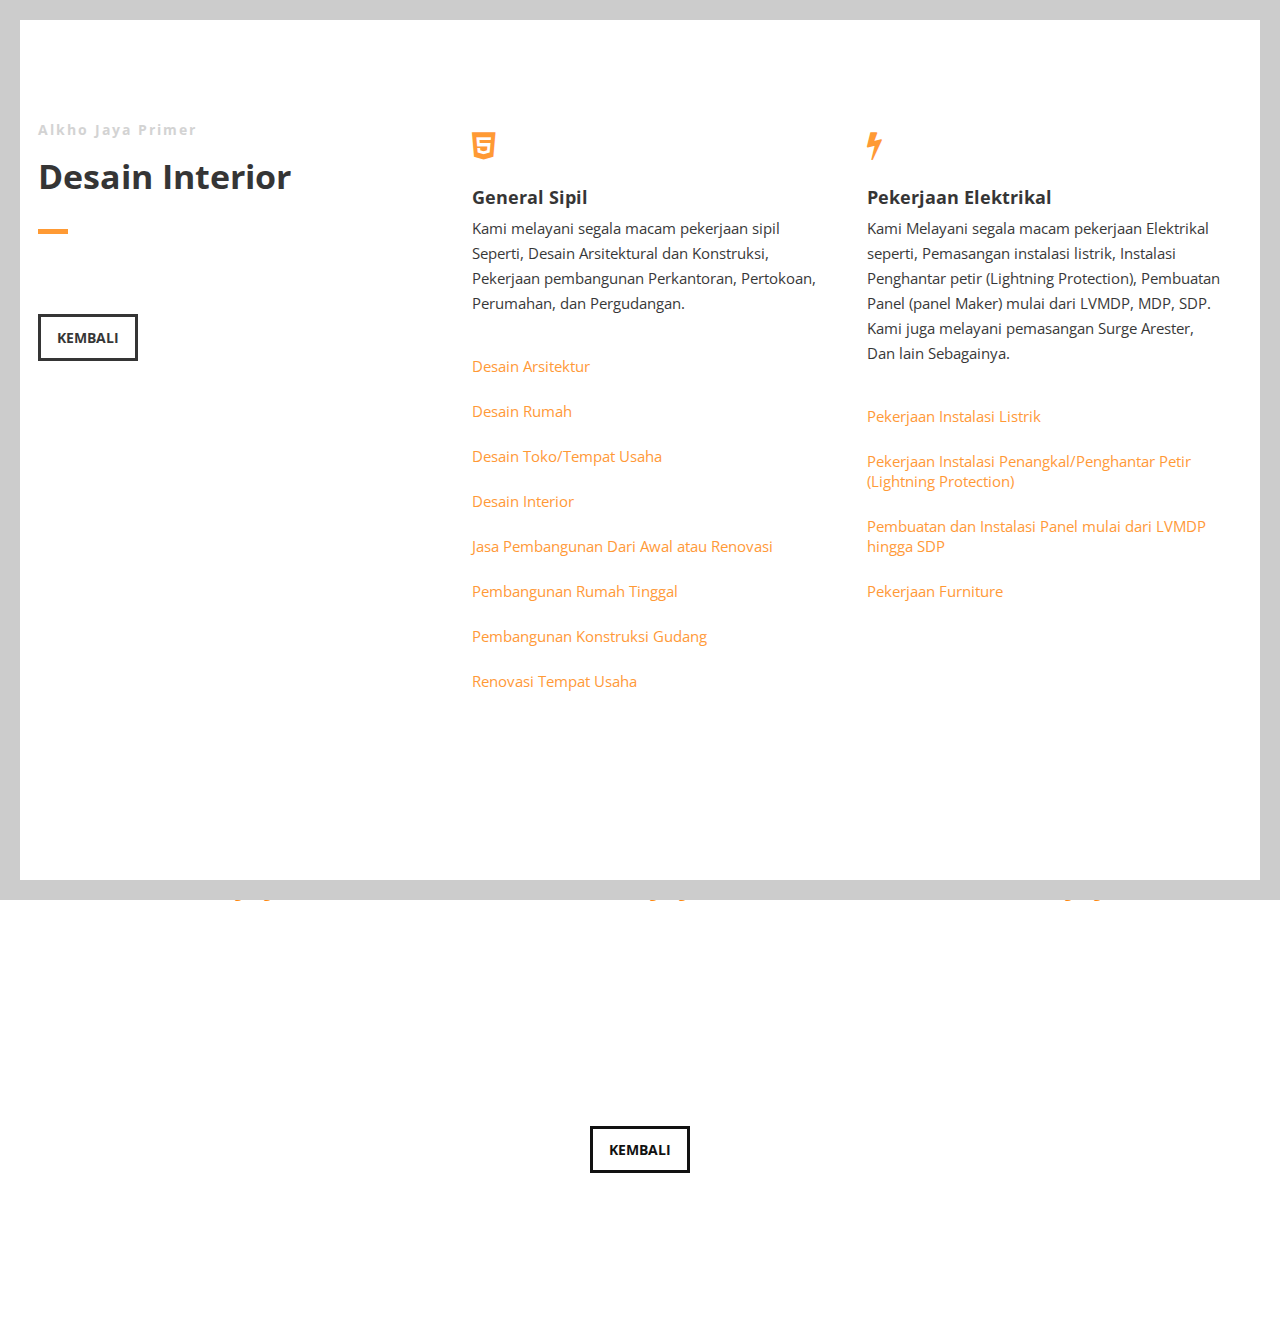
==== galeri/desain-interior.html @ 40b6a6c0 "main galeri" ====
<!DOCTYPE html>
<html>

<head lang="en">
    <meta charset="UTF-8">

    <!--Page Title-->
    <title>Alkho Jaya Primer - Galeri</title>

    <!--Meta Keywords and Description-->
    <meta name="keywords" content="">
    <meta name="description" content="">
    <meta name="viewport" content="width=device-width, initial-scale=1.0, user-scalable=no" />

    <!--Favicon-->
    <link rel="shortcut icon" href="../assets/img/favicon.png" title="Favicon" />

    <!-- Main CSS Files -->
    <link rel="stylesheet" href="css/style.css">

    <!-- Namari Color CSS -->
    <link rel="stylesheet" href="css/namari-color.css">

    <!--Icon Fonts - Font Awesome Icons-->
    <link rel="stylesheet" href="css/font-awesome.min.css">

    <!-- Animate CSS-->
    <link href="css/animate.css" rel="stylesheet" type="text/css">

    <!--Google Webfonts-->
    <link href='https://fonts.googleapis.com/css?family=Open+Sans:400,300,600,700,800' rel='stylesheet' type='text/css'>
</head>

<body>

    <!-- Preloader -->
    <div id="preloader">
        <div id="status" class="la-ball-triangle-path">
            <div></div>
            <div></div>
            <div></div>
        </div>
    </div>
    <!--End of Preloader-->

    <div class="page-border" data-wow-duration="0.7s" data-wow-delay="0.2s">
        <div class="top-border wow fadeInDown animated" style="visibility: visible; animation-name: fadeInDown;"></div>
        <div class="right-border wow fadeInRight animated" style="visibility: visible; animation-name: fadeInRight;">
        </div>
        <div class="bottom-border wow fadeInUp animated" style="visibility: visible; animation-name: fadeInUp;"></div>
        <div class="left-border wow fadeInLeft animated" style="visibility: visible; animation-name: fadeInLeft;"></div>
    </div>

    <div id="wrapper">

        <!--Main Content Area-->
        <main id="content">

            <!--Introduction-->
            <section id="about" class="introduction scrollto">

                <div class="row clearfix">

                    <div class="col-3">
                        <div class="section-heading">
                            <h3>Alkho Jaya Primer</h3>
                            <h2 class="section-title">Desain Interior</h2>
                            <p class="section-subtitle"></p>
                        </div>
                        <a href="../index.html" class="button">KEMBALI</a>
                    </div>

                    <div class="col-2-3">
                        <!--Icon Block-->
                        <div class="col-2 icon-block icon-top wow fadeInUp" data-wow-delay="0.1s">
                            <!--Icon-->
                            <div class="icon">
                                <i class="fa fa-html5 fa-2x"></i>
                            </div>
                            <!--Icon Block Description-->
                            <div class="icon-block-description">
                                <h4>General Sipil</h4>
                                <p>
                                    Kami melayani segala macam pekerjaan sipil Seperti, Desain Arsitektural dan
                                    Konstruksi, Pekerjaan pembangunan Perkantoran, Pertokoan, Perumahan, dan
                                    Pergudangan.
                                </p>
                            </div>
                            <div class="icon-block-description">
                                <a href="./desain-arsitektur.html">Desain Arsitektur</a>
                            </div>
                            <div class="icon-block-description">
                                <a href="./desain-rumah.html">Desain Rumah</a>
                            </div>
                            <div class="icon-block-description">
                                <a href="./desain-toko.html">Desain Toko/Tempat Usaha</a>
                            </div>
                            <div class="icon-block-description">
                                <a href="./desain-interior.html">Desain Interior</a>
                            </div>
                            <div class="icon-block-description">
                                <a href="./jasa-pembangunan.html">Jasa Pembangunan Dari Awal atau Renovasi</a>
                            </div>
                            <div class="icon-block-description">
                                <a href="./pembangunan-rumah.html">Pembangunan Rumah Tinggal</a>
                            </div>
                            <div class="icon-block-description">
                                <a href="./pembangunan-kontruksi.html">Pembangunan Konstruksi Gudang</a>
                            </div>
                            <div class="icon-block-description">
                                <a href="./renovasi-tempat.html">Renovasi Tempat Usaha</a>
                            </div>
                        </div>
                        <!--End of Icon Block-->

                        <!--Icon Block-->
                        <div class="col-2 icon-block icon-top wow fadeInUp" data-wow-delay="0.3s">
                            <!--Icon-->
                            <div class="icon">
                                <i class="fa fa-bolt fa-2x"></i>
                            </div>
                            <!--Icon Block Description-->
                            <div class="icon-block-description">
                                <h4>Pekerjaan Elektrikal</h4>
                                <p>
                                    Kami Melayani segala macam pekerjaan Elektrikal seperti, Pemasangan instalasi
                                    listrik, Instalasi Penghantar petir (Lightning Protection), Pembuatan Panel (panel
                                    Maker) mulai dari LVMDP, MDP, SDP. Kami juga melayani pemasangan Surge Arester, Dan
                                    lain Sebagainya.
                                </p>
                            </div>
                            <div class="icon-block-description">
                                <a href="./instalasi-listrik.html">Pekerjaan Instalasi Listrik</a>
                            </div>
                            <div class="icon-block-description">
                                <a href="./instalasi-penangkal.html">Pekerjaan Instalasi Penangkal/Penghantar Petir (Lightning Protection)</a>
                            </div>
                            <div class="icon-block-description">
                                <a href="./instalasi-panel.html">Pembuatan dan Instalasi Panel mulai dari LVMDP hingga SDP</a>
                            </div>
                            <div class="icon-block-description">
                                <a href="./pekerjaan-furniture.html">Pekerjaan Furniture</a>
                            </div>
                        </div>
                        <!--End of Icon Block-->
                    </div>

                </div>


            </section>
            <!--End of Introduction-->


            <!--Gallery-->
            <aside id="gallery" class="row text-center scrollto clearfix" data-featherlight-gallery
                data-featherlight-filter="a">

                <a href="images/desain-interior/1.jpg" data-featherlight="image" class="col-3 wow fadeIn"
                    data-wow-delay="0.1s"><img src="images/desain-interior/1.jpg" alt="Landing Page" /></a>
                <a href="images/desain-interior/2.jpg" data-featherlight="image" class="col-3 wow fadeIn"
                    data-wow-delay="0.3s"><img src="images/desain-interior/2.jpg" alt="Landing Page" /></a>
                <a href="images/desain-interior/3.jpg" data-featherlight="image" class="col-3 wow fadeIn"
                    data-wow-delay="0.5s"><img src="images/desain-interior/3.jpg" alt="Landing Page" /></a>
                <a href="images/desain-interior/4.jpg" data-featherlight="image" class="col-3 wow fadeIn"
                    data-wow-delay="0.7s"><img src="images/desain-interior/4.jpg" alt="Landing Page" /></a>

            </aside>
            <!--End of Gallery-->

            <!--Introduction-->
            <section id="about" class="introduction scrollto">

                <div class="row clearfix">

                    <div class="col-1" style="text-align: center;">
                        <a href="../index.html" class="button">KEMBALI</a>
                    </div>

                </div>


            </section>
            <!--End of Introduction-->
        </main>
        <!--End Main Content Area-->

    </div>

    <!-- Include JavaScript resources -->
    <script src="js/jquery.1.8.3.min.js"></script>
    <script src="js/wow.min.js"></script>
    <script src="js/featherlight.min.js"></script>
    <script src="js/featherlight.gallery.min.js"></script>
    <script src="js/jquery.enllax.min.js"></script>
    <script src="js/jquery.scrollUp.min.js"></script>
    <script src="js/jquery.easing.min.js"></script>
    <script src="js/jquery.stickyNavbar.min.js"></script>
    <script src="js/jquery.waypoints.min.js"></script>
    <script src="js/images-loaded.min.js"></script>
    <script src="js/lightbox.min.js"></script>
    <script src="js/site.js"></script>


</body>

</html>
---- galeri/css/style.css ----
/* Namari Landing Page v.1.1.0 Style Index - a free landing page by shapingrain.com

1. Default and Reset styles
- 1.1 Input Elements
2. Global elements
- 2.1 Header
- 2.2 Logo
- 2.3 Buttons
- 2.4 Navigation
- 2.5 Social Elements
- 2.6 Images
3. Fonts and Headings
4. Banner
- 4.1 SignUp Form
5. Content Elements
- 5.1 Icons
- 5.2 Parallax Elements
- 5.3 Divider
6. Landing Page Sections
- 6.1 Features
- 6.2 Testimonials
- 6.3 Gallery
- 6.4 Video
- 6.5 Clients
- 6.6 Pricing Table
7. Footer


/*------------------------------------------------------------------------------------------*/
/* 1. Defaults & Reset of specific styles across browsers */
/*------------------------------------------------------------------------------------------*/

*, *:before, *:after {
    -webkit-box-sizing: border-box;
    -moz-box-sizing: border-box;
    box-sizing: border-box;
}

body, div, dl, dt, dd, ul, ol, li, h1, h2, h3, h4, h5, h6, pre, form, blockquote, th, td {
    margin: 0;
    padding: 0;
    direction: ltr;
}

body {
    margin: 0;
    padding: 0;
    -webkit-font-smoothing: antialiased;
    overflow-x: hidden;
}

p {
    line-height: 25px;
}

.row img {
    height: auto;
    max-width: 100%;
}

a {
    text-decoration: none;
    line-height: inherit;
    -webkit-transition: opacity 0.3s ease-out;
    -moz-transition: opacity 0.3s ease-out;
    -o-transition: opacity 0.3s ease-out;
    transition: opacity 0.3s ease-out;
}

iframe {
    border: 0 !important;
}

.parallax-window {
    min-height: 400px;
    background: transparent;
}

figure {
    margin: 0;
}

/* Page Border */

.page-border {
    position: fixed;
    z-index: 999999;
    pointer-events: none;
}

.page-border .bottom-border, .page-border .left-border, .page-border .right-border, .page-border .top-border {
    background: #f3f3ef;
    position: fixed;
    z-index: 9999;
}

.page-border > .top-border, .page-border > .right-border, .page-border > .bottom-border, .page-border > .left-border {
    padding: 11px;
    background: #ccc;
}

.page-border .bottom-border, .page-border .top-border {
    width: 100%;
    padding: 10px;
    left: 0;
}

.page-border .left-border, .page-border .right-border {
    padding: 10px;
    height: 100%;
    top: 0;
}

.page-border .top-border {
    top: 0;
}

.page-border .right-border {
    right: 0;
}

.page-border .bottom-border {
    bottom: 0;
}

.page-border .left-border {
    left: 0;
}

#wrapper {
    margin:0 15px;
    padding: 15px 0;
    position: relative;
}


/* --------- 1.1 Input Elements ---------- */

input, textarea {
    border: 1px solid #e1e1e1;
    padding: 10px;
    -webkit-transition: all .3s linear;
    -moz-transition: all .3s linear;
    transition: all .3s linear;
    border-radius: 3px;
}

input {
    height: 40px;
    margin: 3px 0;
    outline: none;
    line-height: normal;
    font-size: 14px;
}

input[type="submit"] {
    cursor: pointer;
    border-style: solid;
    border-width: 2px;
    padding-top: 0;
    padding-bottom: 0;
}

select {
    border: 1px solid #e1e1e1;
    height: 40px;
    padding: 5px;
}

input:focus, textarea:focus {
    box-shadow: inset 0 1px 3px rgba(0, 0, 0, 0.1);
}

*:focus {
    outline: none;
}

/*------------------------------------------------------------------------------------------*/
/* 2. Layout Elements */
/*------------------------------------------------------------------------------------------*/

section {
    clear: both;
    overflow: hidden;
}

/* Rows and Columns */

.row {
    max-width: 1245px;
    margin: 0 auto;
    padding: 75px 0;
    position: relative;
}

.no-padding-bottom .row, .no-padding-bottom div, .no-padding-bottom.row {
    padding-bottom: 0;
}

.no-padding-top.row, .no-padding-top div {
    padding-top: 0;
}

.big-padding-top {
    padding-top: 75px !important;
}

.big-padding-bottom {
    padding-bottom: 85px !important;
}

/* Targets all elements */

[class*='col-'] {
    float: left;
    padding: 20px;
}

#clients .col-2-3 [class*='col-'] {
    padding: 0;
}

/* Clearfix */

.clearfix:after {
    content: "";
    display: table;
    clear: both;
}

/* Main Widths */

.col-1 {
    width: 100%;
}

.col-2 {
    width: 50%;
}

.col-3 {
    width: 33.33%;
}

.col-4 {
    width: 25%;
}

.col-5 {
    width: 20%;
}

.col-6 {
    width: 16.6666666667%;
}

.col-7 {
    width: 14.2857142857%;
}

.col-8 {
    width: 12.5%;
}

.col-9 {
    width: 11.1111111111%;
}

.col-10 {
    width: 10%;
}

.col-11 {
    width: 9.09090909091%;
}

.col-12 {
    width: 8.33%;
}

.col-2-3 {
    width: 66.66%;
}

.col-3-4 {
    width: 75%;
}

.col-9-10 {
    width: 90%;
}

/* Golden Ratio */
.col-61 {
    width: 61.8%;
}

.col-38 {
    width: 38.2%;
}

/* --------- 2.1 Header --------- */

#header {
    height: 71px !important;
    overflow: visible;
    z-index: 9999;
    width: 100%;
    position: absolute !important;
}

#header .row {
    padding: 0;
}

#header aside {
    text-align: right;
}

#header ul {
    text-align: center;
}

#header li {
    display: inline-block;
    list-style: none;
    margin: 0;
}

/* --------- 2.2 Logo ---------- */

#logo {
    float: left;
    height: 71px;
    line-height: 66px;
    margin-right: 15px;
}

#logo h1, #logo h2 {
    display: inline-block;
}

#banner #logo h1 {
    font-size: 28px;
    margin-right: 10px;
    font-weight: 900;
    padding: 0;
}

#logo h2 {
    font-size: 18px;
    padding: 0;
}

#logo img {
    max-height: 22px;
    vertical-align: middle;
    margin-right: 15px;
}

#navigation-logo {
    display: none;
}

.nav-solid #logo #banner-logo {
    display: none;
}

.nav-solid #logo #navigation-logo {
    display: inline-block;
}

/* --------- 2.3 Buttons ---------- */

.call-to-action {
    padding: 35px 0 35px 0;
}

/*Style*/

.button {
    font-size: 16px;
    margin: 35px 0;
    padding: 11px 16px;
    -webkit-transition: all .3s linear;
    -moz-transition: all .3s linear;
    transition: all .3s linear;
    display: inline-block;
    border-width: 3px;
    border-style: solid;
}

/* Play Button */

#video-section {
    position:relative;
}

.play-video {
    height:110px;
    position:absolute;
    top:50%;
    margin-top:-110px;
    width:100%;
}

.play-icon {
    display: inline-block;
    font-size: 0px;
    cursor: pointer;
    margin: 45px auto;
    width: 110px;
    height: 110px;
    border-radius: 50%;
    text-align: center;
    position: relative;
    z-index: 1;
}

.play-icon:after {
    pointer-events: none;
    position: absolute;
    width: 100%;
    height: 100%;
    border-radius: 50%;
    content: '';
    -webkit-box-sizing: content-box;
    -moz-box-sizing: content-box;
    box-sizing: content-box;
}

.play-icon:before {
    font-family: 'fontawesome';
    content: '\f144';
    speak: none;
    font-size: 74px;
    line-height: 110px;
    font-style: normal;
    font-weight: normal;
    font-variant: normal;
    text-transform: none;
    display: block;
    -webkit-font-smoothing: antialiased;
    color:#fff;
}

.play-video .play-icon {
    background: rgba(255, 255, 255, 0.5);
    -webkit-transition: -webkit-transform ease-out 0.3s, background 0.4s;
    -moz-transition: -moz-transform ease-out 0.3s, background 0.4s;
    transition: transform ease-out 0.3s, background 0.4s;
}

.play-video .play-icon:after {
    top: 0;
    left: 0;
    padding: 0;
    z-index: -1;
    box-shadow: 0 0 0 2px rgba(255, 255, 255, 0.1);
    opacity: 0;
    -webkit-transform: scale(0.9);
    -moz-transform: scale(0.9);
    -ms-transform: scale(0.9);
    transform: scale(0.9);
}

.play-video .play-icon:hover {
    background: rgba(255, 255, 255, 0.05);
    -webkit-transform: scale(0.93);
    -moz-transform: scale(0.93);
    -ms-transform: scale(0.93);
    transform: scale(0.93);
    color: #fff;
}


/* --------- 2.4 Navigation ---------- */

#header {
    font-size: 13px;
}

#header aside {
    float: right;
}

#header nav ul {
    text-transform: uppercase;

}

#header nav a {
    height: 71px;
    line-height: 71px;
    display: block;
    padding: 0 10px;
}

#header nav a:hover {
    opacity: 0.6;
}

/*Navigation Solid*/

#header.nav-solid [class*='col-'] {
    padding: 0 20px;
}

#header.nav-solid {
    background: #fff;
    box-shadow: 2px 0px 3px rgba(0, 0, 0, 0.2);
    position: fixed !important;
    left:0;
}

#header.nav-solid nav a {
    border-bottom: 3px solid;
    border-color: #fff;
    -webkit-transition: all 0.3s ease-out;
    -moz-transition: all 0.3s ease-out;
    -o-transition: all 0.3s ease-out;
    transition: all 0.3s ease-out;
}

#header.nav-solid nav a:hover {
    opacity: 1;
}

/* Social Elements when Solid*/

#header.nav-solid .social-icons a {
    -webkit-transition: all 0.3s ease-out;
    -moz-transition: all 0.3s ease-out;
    -o-transition: all 0.3s ease-out;
    transition: all 0.3s ease-out;
    opacity: 0.5;
}

#header.nav-solid .social-icons a:hover {
    opacity: 1;
    color: #e4473c;
}

/* Responsive Nav Styling */

#nav-trigger {
    display: none;
    text-align: right;
}

#nav-trigger span {
    display: inline-block;
    width: 38px;
    height: 71px;
    color: #111;
    cursor: pointer;
    text-transform: uppercase;
    font-size: 22px;
    text-align: center;
    border-top-right-radius: 5px;
    border-top-left-radius: 5px;
    -webkit-transition: all 0.3s ease-out;
    -moz-transition: all 0.3s ease-out;
    -o-transition: all 0.3s ease-out;
    transition: all 0.3s ease-out;
}

#nav-trigger span:after {
    font-family: "fontAwesome";
    display: inline-block;
    width: 38px;
    height: 71px;
    line-height: 75px;
    text-align: center;
    content: "\f0c9";
    border-top-right-radius: 5px;
    border-top-left-radius: 5px;
}

#nav-trigger span.open:after {
    content: "\f00d";
}

#nav-trigger span:hover, .nav-solid #nav-trigger span.open:hover, .nav-solid #nav-trigger span:hover {
    opacity: 0.6;
}

#nav-trigger span.open, #nav-trigger span.open:hover {
    color: #111;
}

.nav-solid #nav-trigger span.open:hover {
    color: #999;
}

.nav-solid #nav-trigger span {
    color: #999;
    opacity: 1;
}

nav#nav-mobile {
    position: relative;
    display: none;
}

nav#nav-mobile ul {
    display: none;
    list-style-type: none;
    position: absolute;
    left: 0;
    right: 0;
    margin-left: -20px;
    margin-right: -20px;
    padding-top: 10px;
    padding-bottom: 10px;
    text-align: center;
    background-color: #fff;
    box-shadow: 0 5px 3px rgba(0, 0, 0, 0.2);
}

nav#nav-mobile ul:after {
    display: none;
}

nav#nav-mobile li {
    margin: 0 20px;
    float: none;
    text-align: left;
    border-bottom: 1px solid #e1e1e1;
}

nav#nav-mobile li:last-child {
    border-bottom: none;
}

.nav-solid nav#nav-mobile li {
    border-top: 1px solid #e1e1e1;
    border-bottom: none;
}

nav#nav-mobile a {
    display: block;
    padding: 12px 0;
    color: #333;
    width: 100%;
    height: auto;
    line-height: normal;
    display: block;
    border-bottom: none !important;
    -webkit-transition: all 0.3s ease-out;
    -moz-transition: all 0.3s ease-out;
    -o-transition: all 0.3s ease-out;
    transition: all 0.3s ease-out;
}

nav#nav-mobile a:hover {
    background: #fafafa;
    opacity: 1;
}

/* --------- 2.5 Social Elements ---------- */

#header .col-4 {
    text-align: right;
}

.social-icons {
    display: inline-block;
    list-style: none;
}

.social-icons a {
    display: inline-block;
    width: 32px;
    text-align: center;
}

.social-icons a:hover {
    opacity: 0.7;
}

.social-icons span {
    display: none;
}

#header .social-icons {
    margin-top: 27px;
}

/* --------- 2.6 Images ---------- */

/*Alignment*/

img {
    vertical-align: top;
}

.image-center {
    display: block;
    margin: 0 auto;
}

a img {
    border: none;
    -webkit-transition: all 0.3s ease-out;
    -moz-transition: all 0.3s ease-out;
    -o-transition: all 0.3s ease-out;
    transition: all 0.3s ease-out;
    -webkit-backface-visibility: hidden;
}

a img:hover {
    opacity: 0.7;
}

/*------------------------------------------------------------------------------------------*/
/* 3. Fonts */
/*------------------------------------------------------------------------------------------*/

h1 {
    padding: 20px 0;
}

h2 {
    padding: 14px 0;
}

h3 {
    padding: 10px 0;
}

h4 {
    padding: 7px 0;
}

h5 {
    padding: 7px 0;
}

h6 {
    padding: 7px 0;
}

/* Text Alignment */

.text-left {
    text-align: left;
}

.text-center {
    text-align: center;
}

.text-right {
    text-align: right;
}

/* Section Headings */

.section-heading {
    padding: 0 0 15px 0;
}

.section-subtitle {
    font-size: 18px;
    padding-top: 0;
}

.section-heading h3 {
    font-size: 14px;
    font-weight: bold;
    color: #ccc;
    letter-spacing: 2px;
    padding-bottom: 0;
}

/*------------------------------------------------------------------------------------------*/
/* 4. Banner */
/*------------------------------------------------------------------------------------------*/

#banner {
    background-size: cover;
}

#banner-content.row {
    padding-top: 170px;
    padding-bottom: 100px;
}

#banner h1 {
    padding-top: 5%;
}

#banner .section-heading:before {
    content: "";
    display: block;
    width: 30px;
    height: 5px;
    margin-top: 30px;
}



/*------------------------------------------------------------------------------------------*/
/* 5. Content Elements */
/*------------------------------------------------------------------------------------------*/

/* --------- 5.1 Icons ---------- */

/*Font Icon sizes*/

.fa-1x {
    font-size: 15px !important;
}

/*Icon Block*/

.icon-block {
    position: relative;
}

.icon-block h4 {
    font-weight: bold;
    padding-top: 0;
}

.icon-block .icon {
    position: absolute;
}

.icon-block p {
    margin-top: 0;
}

/* Icon Left*/

.icon-left .icon {
    left: 15;
}

.icon-left .icon-block-description {
    padding-left: 53px;
}

/* Icon Right */

.icon-right .icon {
    right: 15;
}

.icon-right .icon-block-description {
    padding-right: 53px;
}

/* Icon Above */

.icon-top {
    display: block;
}

.icon-top .icon {
    position: relative;
    display: block;
}

.icon-top .icon-block-description {
    padding-top: 25px;
}

/* --------- 5.2 Parallax Elements ---------- */

.banner-parallax-1, .banner-parallax-2, .banner-parallax-3 {
    min-height: 350px;
}

/* --------- 5.3 Divider ---------- */

.divider {
    position: relative;
    width: 40%;
    height: 20px;
    line-height: 20px;
    margin: 10px auto 5px auto;
    clear: both;
    text-align: center;
}

.divider-inner {
    position: absolute;
    height: 1px;
    width: 100%;
    top: 50%;
    margin-top: -1px;
    border-top: 1px solid;
    border-color: #e1e1e1;
}

.divider i {
    background: #fff;
    position: relative;
    top: -11px;
    padding: 0 5px 0 5px;
    color: #e1e1e1;
}

/*------------------------------------------------------------------------------------------*/
/* 6. Landing Page Sections */
/*------------------------------------------------------------------------------------------*/

/* --------- 6.1 Introduction ---------- */

.introduction img.featured {
    padding: 55px 0 0 0;
}

/* --------- 6.2 Features ---------- */

.features.row {
    padding-left: 5%;
    padding-right: 5%;
}

.features div:nth-child(4) {
    clear: both;
}

/* --------- 6.3 Testimonials ---------- */

.testimonial {
    padding: 15px;
}

blockquote {
    position: relative;
}

.testimonial img {
    max-height: 120px;
    border-radius: 250em;
}

.testimonial footer {
    padding-top: 12px;
}

/* Style Classic - Avatar above Testimonial */

.testimonial.classic img {
    display: inline-block;
    margin-bottom: 25px;
}

.testimonial.classic q {
    display: block;
}

.testimonial.classic footer:before {
    display: block;
    content: "";
    width: 30px;
    height: 4px;
    margin: 10px auto 15px auto;
}

/* Style Big */

.testimonial.bigtest {
    padding-top: 0;
}

.testimonial.bigtest q {
    font-size: 22px;
}

/* --------- 6.4 Gallery ---------- */

#gallery img {
    max-height: 300px;
}

#gallery [class*='col-'] {
    padding: 0;
}

#gallery a {
    display: inline-block;
    position: relative;
    overflow: hidden;
}

#gallery a:hover img {
    opacity: 0.15;
    -moz-backface-visibility: hidden;
}

#gallery a:before {
    font-size: 2.2em;
    font-style: normal;
    font-weight: normal;
    text-align: center;
    content: "+";
    width: 70px;
    height: 70px;
    border-radius: 100em;
    display: block;
    position: absolute;
    top: 55%;
    left: 50%;
    line-height: 72px;
    margin: -35px 0 0 -35px;
    opacity: 0;
    -webkit-transition: all .2s linear;
    -moz-transition: all .2s linear;
    transition: all .2s linear;
    vertical-align: middle;
}

#gallery a:hover:before {
    opacity: 1;
    top: 50%;
    left: 50%;
}

/**
 * Featherlight – ultra slim jQuery lightbox
 * Version 1.3.3 - http://noelboss.github.io/featherlight/
 *
 * Copyright 2015, Noël Raoul Bossart (http://www.noelboss.com)
 * MIT Licensed.
**/
@media all {
    .featherlight {
        display: none;

        /* dimensions: spanning the background from edge to edge */
        position: fixed;
        top: 0;
        right: 0;
        bottom: 0;
        left: 0;
        z-index: 2147483647; /* z-index needs to be >= elements on the site. */

        /* position: centering content */
        text-align: center;

        /* insures that the ::before pseudo element doesn't force wrap with fixed width content; */
        white-space: nowrap;

        /* styling */
        cursor: pointer;
        background: #333;
        /* IE8 "hack" for nested featherlights */
        background: rgba(0, 0, 0, 0);
    }

    /* support for nested featherlights. Does not work in IE8 (use JS to fix) */
    .featherlight:last-of-type {
        background: rgba(0, 0, 0, 0.8);
    }

    .featherlight:before {
        /* position: trick to center content vertically */
        content: '';
        display: inline-block;
        height: 100%;
        vertical-align: middle;
        margin-right: -0.25em;
    }

    .featherlight .featherlight-content {

        /* position: centering vertical and horizontal */
        text-align: left;
        vertical-align: middle;
        display: inline-block;

        /* dimensions: cut off images */
        overflow: auto;
        padding: 25px 0;
        border-bottom: 25px solid transparent;

        /* dimensions: handling small or empty content */
        min-width: 30%;

        /* dimensions: handling large content */
        margin-left: 5%;
        margin-right: 5%;
        max-height: 95%;

        /* styling */
        cursor: auto;

        /* reset white-space wrapping */
        white-space: normal;
    }

    /* contains the content */
    .featherlight .featherlight-inner {
        /* make sure its visible */
        display: block;
    }

    .featherlight .featherlight-close-icon {
        /* position: centering vertical and horizontal */
        position: absolute;
        z-index: 9999;
        top: 25px;
        right: 25px;

        /* dimensions: 25px x 25px */
        line-height: 25px;
        width: 25px;

        /* styling */
        cursor: pointer;
        text-align: center;
        color: #fff;
        font-family: "fontawesome";
        font-size: 22px;
        opacity: 0.5;
        -webkit-transition: all 0.3s ease-out;
        -moz-transition: all 0.3s ease-out;
        -o-transition: all 0.3s ease-out;
        transition: all 0.3s ease-out;
    }

    .featherlight .featherlight-close-icon:hover {
        opacity: 1;
    }

    .featherlight .featherlight-image {
        /* styling */
        max-height: 100%;
        max-width:100%;
    }

    .featherlight-iframe .featherlight-content {
        /* removed the border for image croping since iframe is edge to edge */
        border-bottom: 0;
        padding: 0;
    }

    .featherlight iframe {
        /* styling */
        border: none;
    }
}

/* handling phones and small screens */
@media only screen and (max-width: 1024px) {
    .featherlight .featherlight-content {
        /* dimensions: maximize lightbox with for small screens */
        margin-left: 10px;
        margin-right: 10px;
        max-height: 98%;

        padding: 10px 10px 0;
        border-bottom: 10px solid transparent;
    }

}

/* Gallery Styling */
@media all {
    .featherlight-next,
    .featherlight-previous {
        font-family: "fontawesome";
        font-size: 22px;
        display: block;
        position: absolute;
        top: 25px;
        right: 0;
        bottom: 0;
        left: 80%;
        cursor: pointer;
        /* preventing text selection */
        -webkit-touch-callout: none;
        -webkit-user-select: none;
        -khtml-user-select: none;
        -moz-user-select: none;
        -ms-user-select: none;
        user-select: none;
        /* IE9 hack, otherwise navigation doesn't appear */
        background: rgba(0, 0, 0, 0);
        -webkit-transition: all 0.3s ease-out;
        -moz-transition: all 0.3s ease-out;
        -o-transition: all 0.3s ease-out;
        transition: all 0.3s ease-out;
    }

    .featherlight-previous {
        left: 0;
        right: 80%;
    }

    .featherlight-next span,
    .featherlight-previous span {
        display: inline-block;
        opacity: 0.3;
        position: absolute;
        top: 50%;
        width: 100%;
        font-size: 80px;
        line-height: 80px;

        /* center vertically */
        margin-top: -40px;
        color: #fff;
        font-style: normal;
        font-weight: normal;
        -webkit-transition: all 0.3s ease-out;
        -moz-transition: all 0.3s ease-out;
        -o-transition: all 0.3s ease-out;
        transition: all 0.3s ease-out;
    }

    .featherlight-next span {
        text-align: right;
        left: auto;
        right: 7%;
    }

    .featherlight-previous span {
        text-align: left;
        left: 7%;
    }

    .featherlight-next:hover span,
    .featherlight-previous:hover span {
        display: inline-block;
        opacity: 1;
    }

    /* Hide navigation while loading */
    .featherlight-loading .featherlight-previous, .featherlight-loading .featherlight-next {
        display: none;
    }
}

/* Always display arrows on touch devices */
@media only screen and (max-device-width: 1024px) {
    .featherlight-next:hover,
    .featherlight-previous:hover {
        background: none;
    }

    .featherlight-next span,
    .featherlight-previous span {
        display: block;
    }
}

/* handling phones and small screens */
@media only screen and (max-width: 1024px) {
    .featherlight-next,
    .featherlight-previous {
        top: 10px;
        right: 10px;
        left: 85%;
    }

    .featherlight-previous {
        left: 10px;
        right: 85%;
    }

    .featherlight-next span,
    .featherlight-previous span {
        margin-top: -30px;
        font-size: 40px;
    }
}

/* --------- 6.5 Video ---------- */

#video-box {
    color:#fff;
    position:relative;
    overflow:hidden;
    text-align:center;
}

.video_container, .easyContainer {
    position: relative;
    padding-bottom: 56.25%; /* 16/9 ratio */
    margin: 0;
    padding-top: 0; /* IE6 workaround*/
    height: 0;
    overflow: hidden;
}

.video_container iframe, .video_container object, .video_container embed {
    position: absolute;
    top: 0;
    left: 0;
    width: 100% !important;
    height: 100% !important;
}

.slvj-lightbox iframe, .slvj-lightbox object, .slvj-lightbox embed {
    width: 100% !important;
    height: 529px !important;
}

.videojs-background-wrap {
    overflow: hidden;
    position: absolute;
    height: 100%;
    width: 100%;
    top: 0;
    left: 0;
    z-index: -998;
}

#slvj-window {
    width: 100%;
    min-height: 100%;
    z-index: 9999999999;
    background: rgba(0, 0, 0, 0.8);
    position: fixed;
    top: 0;
    left: 0;
}

#slvj-window,
#slvj-window * {
    -webkit-box-sizing: border-box;
    -moz-box-sizing: border-box;
    box-sizing: border-box;
}

#slvj-background-close {
    width: 100%;
    min-height: 100%;
    z-index: 31;
    position: fixed;
    top: 0;
    left: 0;
}

#slvj-back-lightbox {
    max-width: 940px;
    max-height: 529px;
    z-index: 32;
    text-align: center;
    margin: 0 auto;
}

.slvj-lightbox {
    width: 100%;
    height: 100%;
    margin: 0;
    z-index: 53;
}

#slvj-close-icon:before {
    font-family: "fontawesome";
    color: #fff;
    content: '\f00d';
    font-size: 22px;
    opacity: 0.5;
    -webkit-transition: all 0.3s ease-out;
    -moz-transition: all 0.3s ease-out;
    -o-transition: all 0.3s ease-out;
    transition: all 0.3s ease-out;
    z-index: 99999;
    height: 22px;
    width: 22px;
    position: absolute;
    top: 15px;
    right: 15px;
    cursor: pointer;
}

#slvj-close-icon:before:hover {
    opacity: 1;
    cursor: pointer;
}

/* --------- 6.6 Clients ---------- */

#clients a {
    display: block;
    text-align: center;
    position: relative;
    text-transform: uppercase;
    font-weight: bold;
    color: #fff;
}

#clients img {
    display: inline-block;
    padding: 15px 25px;
}

.client-overlay {
    background: rgba(0, 0, 0, 0.8);
    position: absolute;
    top;
    0;
    right: 0;
    bottom: 0;
    left: 0;
    width: 100%;
    height: 100%;
    opacity: 0;
    -webkit-transition: all 0.3s ease-out;
    -moz-transition: all 0.3s ease-out;
    -o-transition: all 0.3s ease-out;
    transition: all 0.3s ease-out;
}

#clients a:hover .client-overlay {
    opacity: 1;
}

.client-overlay span {
    position: absolute;
    top: 48%;
    left: 0;
    width: 100%;
    text-align: center;
    display: inline-block;
}

/* --------- 6.7 Pricing Table ---------- */

.pricing-block-content {
    background: #fff;
    padding: 25px 0 25px 0;
    box-shadow: 0px 1px 2px rgba(0, 0, 0, 0.07);
    transition: all 0.2s ease-in-out 0s;
    position: relative;
    border: 10px solid #fff;
}


.pricing-block ul {
    list-style: none;
    margin: 25px 0 25px 0;
}

.pricing-block li {
    padding: 14px 0;
    border-bottom: 1px dotted #e1e1e1;
}

.pricing-block li:last-of-type {
    border:none;
}

.pricing-block h3 {
    font-size:17px;
    text-transform:uppercase;
    padding-bottom:0;
}

.pricing-sub {
    font-style: italic;
    color:#ccc;
    margin:0 0 25px 0;
}

/*Price*/

.pricing {
    background: #f5f5f5;
    padding: 25px;
    position: relative;
}

.price {
    display: inline-block;
    font-size: 62px;
    font-weight: 700;
    position: relative;
}

.price span {
    position: absolute;
    top: 0;
    left: -20px;
    font-size: 22px;
}

.pricing  p {
    font-style:italic;
    color:#b4b4b4;
    line-height:auto;
    margin:0;
}



/*------------------------------------------------------------------------------------------*/
/* 7. Footer */
/*------------------------------------------------------------------------------------------*/

#landing-footer {
    clear: both;
}

#landing-footer .row {
    padding: 0;
}

#landing-footer p {
    margin: 0;
}

#landing-footer ul {
    list-style: none;
    text-align: right;
}

#landing-footer li {
    display: inline-block;
}

/* Scroll Up */

#scrollUp {
    bottom: 15px;
    right: 30px;
    width: 70px;
    height: 80px;
    margin-bottom: -10px;
    padding: 0 5px 20px 5px;
    text-align: center;
    text-decoration: none;
    color: #fff;
    -webkit-transition: margin-bottom 150ms linear;
    -moz-transition: margin-bottom 150ms linear;
    -o-transition: margin-bottom 150ms linear;
    transition: margin-bottom 150ms linear;
}

#scrollUp:hover {
    margin-bottom: 0;
}

#scrollUp:before {
    background: #ccc;
    font-family: "fontawesome";
    font-size: 2.4em;
    font-style: normal;
    font-weight: normal;
    text-align: center;
    color: #fff;
    width: 45px;
    height: 45px;
    display: inline-block;
    line-height: 45px;
    content: "\f106";
    opacity: 1;
}

/*Preloader*/

#preloader {
    position: fixed;
    top: 0;
    left: 0;
    right: 0;
    bottom: 0;
    background-color: #fff; /* change if the mask should have another color then white */
    z-index: 99999; /* makes sure it stays on top */
}

#status {
    width: 110px;
    height: 110px;
    position: absolute;
    left: 50%; /* centers the loading animation horizontally one the screen */
    top: 50%; /* centers the loading animation vertically one the screen */
    background-position: center;
    margin: -55px 0 0 -55px; /* is width and height divided by two */
    text-align: center;
}

/*!
 * Load Awesome v1.1.0 (http://github.danielcardoso.net/load-awesome/)
 * Copyright 2015 Daniel Cardoso <@DanielCardoso>
 * Licensed under MIT
 */
.la-ball-triangle-path,
.la-ball-triangle-path > div {
    position: relative;
    -webkit-box-sizing: border-box;
    -moz-box-sizing: border-box;
    box-sizing: border-box;
}

.la-ball-triangle-path {
    display: block;
    font-size: 0;
    color: #fff;
}

.la-ball-triangle-path.la-dark {
    color: #333;
}

.la-ball-triangle-path > div {
    display: inline-block;
    float: none;
    background-color: currentColor;
    border: 0 solid currentColor;
}

.la-ball-triangle-path {
    width: 32px;
    height: 32px;
}

.la-ball-triangle-path > div {
    position: absolute;
    top: 0;
    left: 0;
    width: 10px;
    height: 10px;
    border-radius: 100%;
}

.la-ball-triangle-path > div:nth-child(1) {
    -webkit-animation: ball-triangle-path-ball-one 2s 0s ease-in-out infinite;
    -moz-animation: ball-triangle-path-ball-one 2s 0s ease-in-out infinite;
    -o-animation: ball-triangle-path-ball-one 2s 0s ease-in-out infinite;
    animation: ball-triangle-path-ball-one 2s 0s ease-in-out infinite;
}

.la-ball-triangle-path > div:nth-child(2) {
    -webkit-animation: ball-triangle-path-ball-two 2s 0s ease-in-out infinite;
    -moz-animation: ball-triangle-path-ball-two 2s 0s ease-in-out infinite;
    -o-animation: ball-triangle-path-ball-two 2s 0s ease-in-out infinite;
    animation: ball-triangle-path-ball-two 2s 0s ease-in-out infinite;
}

.la-ball-triangle-path > div:nth-child(3) {
    -webkit-animation: ball-triangle-path-ball-tree 2s 0s ease-in-out infinite;
    -moz-animation: ball-triangle-path-ball-tree 2s 0s ease-in-out infinite;
    -o-animation: ball-triangle-path-ball-tree 2s 0s ease-in-out infinite;
    animation: ball-triangle-path-ball-tree 2s 0s ease-in-out infinite;
}

.la-ball-triangle-path.la-sm {
    width: 16px;
    height: 16px;
}

.la-ball-triangle-path.la-sm > div {
    width: 4px;
    height: 4px;
}

.la-ball-triangle-path.la-2x {
    width: 64px;
    height: 64px;
}

.la-ball-triangle-path.la-2x > div {
    width: 20px;
    height: 20px;
}

.la-ball-triangle-path.la-3x {
    width: 96px;
    height: 96px;
}

.la-ball-triangle-path.la-3x > div {
    width: 30px;
    height: 30px;
}

/*
 * Animations
 */
@-webkit-keyframes ball-triangle-path-ball-one {
    0% {
        -webkit-transform: translate(0, 220%);
        transform: translate(0, 220%);
    }
    17% {
        opacity: .25;
    }
    33% {
        opacity: 1;
        -webkit-transform: translate(110%, 0);
        transform: translate(110%, 0);
    }
    50% {
        opacity: .25;
    }
    66% {
        opacity: 1;
        -webkit-transform: translate(220%, 220%);
        transform: translate(220%, 220%);
    }
    83% {
        opacity: .25;
    }
    100% {
        opacity: 1;
        -webkit-transform: translate(0, 220%);
        transform: translate(0, 220%);
    }
}

@-moz-keyframes ball-triangle-path-ball-one {
    0% {
        -moz-transform: translate(0, 220%);
        transform: translate(0, 220%);
    }
    17% {
        opacity: .25;
    }
    33% {
        opacity: 1;
        -moz-transform: translate(110%, 0);
        transform: translate(110%, 0);
    }
    50% {
        opacity: .25;
    }
    66% {
        opacity: 1;
        -moz-transform: translate(220%, 220%);
        transform: translate(220%, 220%);
    }
    83% {
        opacity: .25;
    }
    100% {
        opacity: 1;
        -moz-transform: translate(0, 220%);
        transform: translate(0, 220%);
    }
}

@-o-keyframes ball-triangle-path-ball-one {
    0% {
        -o-transform: translate(0, 220%);
        transform: translate(0, 220%);
    }
    17% {
        opacity: .25;
    }
    33% {
        opacity: 1;
        -o-transform: translate(110%, 0);
        transform: translate(110%, 0);
    }
    50% {
        opacity: .25;
    }
    66% {
        opacity: 1;
        -o-transform: translate(220%, 220%);
        transform: translate(220%, 220%);
    }
    83% {
        opacity: .25;
    }
    100% {
        opacity: 1;
        -o-transform: translate(0, 220%);
        transform: translate(0, 220%);
    }
}

@keyframes ball-triangle-path-ball-one {
    0% {
        -webkit-transform: translate(0, 220%);
        -moz-transform: translate(0, 220%);
        -o-transform: translate(0, 220%);
        transform: translate(0, 220%);
    }
    17% {
        opacity: .25;
    }
    33% {
        opacity: 1;
        -webkit-transform: translate(110%, 0);
        -moz-transform: translate(110%, 0);
        -o-transform: translate(110%, 0);
        transform: translate(110%, 0);
    }
    50% {
        opacity: .25;
    }
    66% {
        opacity: 1;
        -webkit-transform: translate(220%, 220%);
        -moz-transform: translate(220%, 220%);
        -o-transform: translate(220%, 220%);
        transform: translate(220%, 220%);
    }
    83% {
        opacity: .25;
    }
    100% {
        opacity: 1;
        -webkit-transform: translate(0, 220%);
        -moz-transform: translate(0, 220%);
        -o-transform: translate(0, 220%);
        transform: translate(0, 220%);
    }
}

@-webkit-keyframes ball-triangle-path-ball-two {
    0% {
        -webkit-transform: translate(110%, 0);
        transform: translate(110%, 0);
    }
    17% {
        opacity: .25;
    }
    33% {
        opacity: 1;
        -webkit-transform: translate(220%, 220%);
        transform: translate(220%, 220%);
    }
    50% {
        opacity: .25;
    }
    66% {
        opacity: 1;
        -webkit-transform: translate(0, 220%);
        transform: translate(0, 220%);
    }
    83% {
        opacity: .25;
    }
    100% {
        opacity: 1;
        -webkit-transform: translate(110%, 0);
        transform: translate(110%, 0);
    }
}

@-moz-keyframes ball-triangle-path-ball-two {
    0% {
        -moz-transform: translate(110%, 0);
        transform: translate(110%, 0);
    }
    17% {
        opacity: .25;
    }
    33% {
        opacity: 1;
        -moz-transform: translate(220%, 220%);
        transform: translate(220%, 220%);
    }
    50% {
        opacity: .25;
    }
    66% {
        opacity: 1;
        -moz-transform: translate(0, 220%);
        transform: translate(0, 220%);
    }
    83% {
        opacity: .25;
    }
    100% {
        opacity: 1;
        -moz-transform: translate(110%, 0);
        transform: translate(110%, 0);
    }
}

@-o-keyframes ball-triangle-path-ball-two {
    0% {
        -o-transform: translate(110%, 0);
        transform: translate(110%, 0);
    }
    17% {
        opacity: .25;
    }
    33% {
        opacity: 1;
        -o-transform: translate(220%, 220%);
        transform: translate(220%, 220%);
    }
    50% {
        opacity: .25;
    }
    66% {
        opacity: 1;
        -o-transform: translate(0, 220%);
        transform: translate(0, 220%);
    }
    83% {
        opacity: .25;
    }
    100% {
        opacity: 1;
        -o-transform: translate(110%, 0);
        transform: translate(110%, 0);
    }
}

@keyframes ball-triangle-path-ball-two {
    0% {
        -webkit-transform: translate(110%, 0);
        -moz-transform: translate(110%, 0);
        -o-transform: translate(110%, 0);
        transform: translate(110%, 0);
    }
    17% {
        opacity: .25;
    }
    33% {
        opacity: 1;
        -webkit-transform: translate(220%, 220%);
        -moz-transform: translate(220%, 220%);
        -o-transform: translate(220%, 220%);
        transform: translate(220%, 220%);
    }
    50% {
        opacity: .25;
    }
    66% {
        opacity: 1;
        -webkit-transform: translate(0, 220%);
        -moz-transform: translate(0, 220%);
        -o-transform: translate(0, 220%);
        transform: translate(0, 220%);
    }
    83% {
        opacity: .25;
    }
    100% {
        opacity: 1;
        -webkit-transform: translate(110%, 0);
        -moz-transform: translate(110%, 0);
        -o-transform: translate(110%, 0);
        transform: translate(110%, 0);
    }
}

@-webkit-keyframes ball-triangle-path-ball-tree {
    0% {
        -webkit-transform: translate(220%, 220%);
        transform: translate(220%, 220%);
    }
    17% {
        opacity: .25;
    }
    33% {
        opacity: 1;
        -webkit-transform: translate(0, 220%);
        transform: translate(0, 220%);
    }
    50% {
        opacity: .25;
    }
    66% {
        opacity: 1;
        -webkit-transform: translate(110%, 0);
        transform: translate(110%, 0);
    }
    83% {
        opacity: .25;
    }
    100% {
        opacity: 1;
        -webkit-transform: translate(220%, 220%);
        transform: translate(220%, 220%);
    }
}

@-moz-keyframes ball-triangle-path-ball-tree {
    0% {
        -moz-transform: translate(220%, 220%);
        transform: translate(220%, 220%);
    }
    17% {
        opacity: .25;
    }
    33% {
        opacity: 1;
        -moz-transform: translate(0, 220%);
        transform: translate(0, 220%);
    }
    50% {
        opacity: .25;
    }
    66% {
        opacity: 1;
        -moz-transform: translate(110%, 0);
        transform: translate(110%, 0);
    }
    83% {
        opacity: .25;
    }
    100% {
        opacity: 1;
        -moz-transform: translate(220%, 220%);
        transform: translate(220%, 220%);
    }
}

@-o-keyframes ball-triangle-path-ball-tree {
    0% {
        -o-transform: translate(220%, 220%);
        transform: translate(220%, 220%);
    }
    17% {
        opacity: .25;
    }
    33% {
        opacity: 1;
        -o-transform: translate(0, 220%);
        transform: translate(0, 220%);
    }
    50% {
        opacity: .25;
    }
    66% {
        opacity: 1;
        -o-transform: translate(110%, 0);
        transform: translate(110%, 0);
    }
    83% {
        opacity: .25;
    }
    100% {
        opacity: 1;
        -o-transform: translate(220%, 220%);
        transform: translate(220%, 220%);
    }
}

@keyframes ball-triangle-path-ball-tree {
    0% {
        -webkit-transform: translate(220%, 220%);
        -moz-transform: translate(220%, 220%);
        -o-transform: translate(220%, 220%);
        transform: translate(220%, 220%);
    }
    17% {
        opacity: .25;
    }
    33% {
        opacity: 1;
        -webkit-transform: translate(0, 220%);
        -moz-transform: translate(0, 220%);
        -o-transform: translate(0, 220%);
        transform: translate(0, 220%);
    }
    50% {
        opacity: .25;
    }
    66% {
        opacity: 1;
        -webkit-transform: translate(110%, 0);
        -moz-transform: translate(110%, 0);
        -o-transform: translate(110%, 0);
        transform: translate(110%, 0);
    }
    83% {
        opacity: .25;
    }
    100% {
        opacity: 1;
        -webkit-transform: translate(220%, 220%);
        -moz-transform: translate(220%, 220%);
        -o-transform: translate(220%, 220%);
        transform: translate(220%, 220%);
    }
}

/*------------------------------------------------------------------------------------------*/
/* Responsive Elements */
/*------------------------------------------------------------------------------------------*/

/* =Media Queries for Nav
===============================*/
@media all and (max-width: 1024px) {
    #nav-trigger {
        display: block;
    }

    nav#nav-main {
        display: none;
    }

    nav#nav-mobile {
        display: block;
    }

    nav#nav-mobile li {
        display: block;
    }

    #header aside {
        display: none;
    }
}

/* Landscape mobile & down
===============================*/
@media (max-width: 480px) {

    #wrapper {
        margin:0;
        padding:0;
    }

    .page-border, #scrollUp, #scrollUp:before {
        display:none;
    }

    .row {
        padding: 15px !important;
    }

    .col-1, .col-2, .col-3, .col-4, .col-5, .col-6, .col-7, .col-8, .col-9, .col-10, .col-11, .col-12, .col-2-3, .col-3-4, .col-9-10, .col-61, .col-38, .row {
        width: 100%;
    }

    .col-1, .col-2, .col-3, .col-4, .col-5, .col-6, .col-7, .col-8, .col-9, .col-10, .col-11, .col-12, .col-2-3, .col-3-4, .col-9-10, .col-61, .col-38 {
        padding-right: 0;
        padding-left: 0;
    }

    /*-----------------Header Elements-----------------*/
    #header .row {
        padding: 0 15px !important;
    }

    #header.nav-solid [class*="col-"] {
        padding: 0;
    }

    /*Logo*/
    #logo h2 {
        padding: 0;
    }

    /* Social */
    #header aside {
        clear: both;
        padding: 0;
    }

    #header ul.social-icons {
        margin-top: 0;
    }

    #banner-content.row {
        padding-top: 85px !important;
    }

    /*-----------------Sections-----------------*/

    /* Call to Action*/
    .call-to-action {
        padding-bottom: 25px;
    }

    /* Video */
    .slvj-lightbox iframe, .slvj-lightbox object, .slvj-lightbox embed {
        height: 270px !important;
    }

    /* Footer */
    #landing-footer #copyright {
        float: left;
        width: 50%;
    }

    #landing-footer .social-icons {
        float: right;
        width: 50%;
    }

    /*-----------------Typography-----------------*/
    h1 {
        font-size: 38px;
    }

    #banner h1 {
        font-size: 48px;
    }

    /* Hide Elements */
    a#scrollUp {
        display: none !important;
    }

}

/* Mobile to Tablet Portrait
===============================*/
@media (min-width: 480px) and (max-width: 767px) {

    #wrapper {
        margin:0;
        padding:0;
    }

    .page-border, #scrollUp, #scrollUp:before {
        display:none;
    }


    .row {
        padding: 15px 0 !important;
    }

    .col-1, .col-2, .col-5, .col-7, .col-9, .col-11, .col-2-3, .col-3-4, .col-61, .col-38, .row {
        width: 100%;
    }

    .col-3, .col-4, .col-6, .col-8, .col-10, .col-12 {
        width: 50%;
    }

    /*-----------------Header Elements-----------------*/
    #header .row {
        padding: 0 !important;
    }

    #header aside {
        display: inline-block;
        position: absolute;
        top: 40px;
        right: 60px;
        padding-top:3px;
        padding-right: 5px;
    }

    #header.nav-solid aside {
        top: 20px;
    }

    #header aside ul {
        margin-top: 0 !important;
        padding-top: 6px;
    }

    #banner-content.row {
        padding-top: 85px !important;
    }

    /*Navigation*/
    nav#nav-mobile ul {
        margin-left: -40px;
        margin-right: -40px;
        padding-left: 20px;
        padding-right: 20px;
    }

    /*-----------------Sections-----------------*/

    /* Video */
    .slvj-lightbox iframe, .slvj-lightbox object, .slvj-lightbox embed {
        height: 370px !important;
    }

    /* Footer */
    #landing-footer #copyright {
        float: left;
        width: 50%;
    }

    #landing-footer .social-icons {
        float: right;
        width: 50%;
    }

}

/* Landscape Tablet to Desktop
===============================*/
@media (min-width: 768px) and (max-width: 1024px) {

    #wrapper {
        margin:0;
        padding:0;
    }

    .page-border {
        display:none;
    }

    .big-padding-top {
        padding-top: 45px !important;
    }

    /*-----------------Header Elements-----------------*/
    #header aside {
        display: inline-block;
        position: absolute;
        top: 40px;
        right: 60px;
        padding-top:3px;
        padding-right: 5px;
    }

    #header.nav-solid aside {
        top: 20px;
    }

    #header aside ul {
        margin-top: 0 !important;
        padding-top: 6px;
    }

    /*Navigation*/
    nav#nav-mobile ul {
        margin-left: -40px;
        margin-right: -40px;
        padding-left: 20px;
        padding-right: 20px;
    }

    /*-----------------Sections-----------------*/

    /* Video */
    .slvj-lightbox iframe, .slvj-lightbox object, .slvj-lightbox embed {
        height: 432px !important;
    }

}
---- galeri/css/namari-color.css ----
/* Namari Landing Page Dynamic Style Index

1. Website Default Styling
2. Navigation
3. Primary and Secondary Colors
4. Banner
5. Typography
6. Buttons
7. Footer


/*------------------------------------------------------------------------------------------*/
/* 1. Website Default Styling */
/*------------------------------------------------------------------------------------------*/


body {
    background:#fff;
}


/* Default Link Color */

a, .la-ball-triangle-path {
    color:#ff8810;
}

a:hover, #header.nav-solid nav a:hover {
    color:#ff8810;
}

/* Default Icon Color */

.icon i {
    color:#ff8810;
}

/* Border Color */

#banner .section-heading:before, .testimonial.classic footer:before {
    background: #ff8810;
}

.pricing-block-content:hover {
    border-color:#ff8810;
}


/*------------------------------------------------------------------------------------------*/
/* 2. Navigation */
/*------------------------------------------------------------------------------------------*/


/* Transparent Navigation Color on a Banner */

#header nav a, #header i {
    color:#111;
}


/* Navigation Colors when the Navigation is sticky and solid */ 

#header.nav-solid, #header.nav-solid a, #header.nav-solid i, #nav-mobile ul li a {
    color:#333;
}


/* Navigation Active State */

#header.nav-solid .active {
    color: #ff8810;
    border-color: #ff8810;
}    



/*------------------------------------------------------------------------------------------*/
/* 3. Primary and Secondary Colors */
/*------------------------------------------------------------------------------------------*/


/* Primary Background and Text Colors */

.primary-color, .featured .pricing {
    background-color:#ff8810;
}

.primary-color, .primary-color .section-title, .primary-color .section-subtitle, .featured .pricing, .featured .pricing p {
    color:#fff;    
}

.section-heading h2:after {
    background:#ff8810;
    content:"";
    display:block;
    width:30px;
    height:5px;
    margin-top:30px;
}

.text-center .section-heading h2:after {
    margin:30px auto 25px auto;
}

/* Primary Icon Colors */

.primary-color .icon i, .primary-color i {
    color:#fff;
}


/* Secondary Background and Text Colors */

.secondary-color {
    background-color:#f5f5f5;
}


/*------------------------------------------------------------------------------------------*/
/* 4. Banner */
/*------------------------------------------------------------------------------------------*/


/* Banner Background and Text Colors */

#banner {
    background: url("../images/banner-images/banner-image-1.jpg") no-repeat center top;
    background-size:cover;
}


/*------------------------------------------------------------------------------------------*/
/* 5. Typography */
/*------------------------------------------------------------------------------------------*/


body {
    font-family: 'Open Sans', sans-serif, Arial, Helvetica;
    font-size:15px;
    font-weight:normal;
    color:#111;
}

/* Logo, if you are using Fonts as Logo and not image

#logo h1 {
    font-family:;
    font-size:; 
    font-weight:;
    color:;
}

#logo h2 {
    font-family:;
    font-size:; 
    font-weight:;
    color:;
}

*/


/* Banner Typography */

#banner h1 {
    font-family: 'Open Sans', sans-serif, Arial, Helvetica;
    font-size:62px;
    line-height:60px;
    font-weight:800;
    color:#111;
}

#banner h2 {
    font-family: 'Open Sans', sans-serif, Arial, Helvetica;
    font-size:18px;
    font-weight:300;
    color:#111;
}


/* Section Title and Subtitle */

.section-title {
    font-family: 'Open Sans', sans-serif, Arial, Helvetica;
    font-size: 34px; 
    font-weight:700;
    color:#111;
}

.section-subtitle {
    font-family: 'Open Sans', sans-serif, Arial, Helvetica;
    font-size: 16px;
    font-weight:300;
    color:#9c9c9c;
}

/* Testimonial */

.testimonial q {
    font-family: 'Open Sans', sans-serif, Arial, Helvetica;
    font-size: 17px; 
    font-weight:300;
}

.testimonial.classic q, .testimonial.classic footer {
    color:#111;
}


/* Standard Headings h1-h6 */

h1 {
    font-family: 'Open Sans', sans-serif, Arial, Helvetica;
    font-size: 40px; 
    font-weight:300;
    color:#111;
}

h2 {
    font-family: 'Open Sans', sans-serif, Arial, Helvetica;
    font-size: 34px; 
    font-weight:300;
    color:#111;
}

h3 {
    font-family: 'Open Sans', sans-serif, Arial, Helvetica;
    font-size: 30px; 
    font-weight:700;
    color:#111;
}

h4 {
    font-family: 'Open Sans', sans-serif, Arial, Helvetica;
    font-size: 18px; 
    font-weight:400;
    color:#111;
}

h5 {
    font-family: 'Open Sans', sans-serif, Arial, Helvetica;
    font-size: 16px; 
    font-weight:400;
    color:#111;
}

h6 {
    font-family: 'Open Sans', sans-serif, Arial, Helvetica;
    font-size: 14px; 
    font-weight:400;
    color:#111;
}


/*------------------------------------------------------------------------------------------*/
/* 6. Buttons */
/*------------------------------------------------------------------------------------------*/

/* ----------Default Buttons---------- */


/* Button Text */

.button, input[type="submit"]  {
    font-family: 'Open Sans', sans-serif, Arial, Helvetica;
    font-size:14px;
    font-weight:bold;
    color:#111;
}


/* Button Color */

.button, input[type="submit"] {
    border-color:#111;
}


/* Button Hover Color */

.button:hover,  input[type="submit"]:hover {
    border-color:#ff8810;
    color:#ff8810;
}


/* ----------Banner Buttons---------- */


/* Button Text */

#banner .button {
    font-family: 'Open Sans', sans-serif, Arial, Helvetica;
    font-size:16px;
    color:#111;
}


/* Button Color */

#banner .button {
    border-color:#111;
}


/* Button Hover Color */

#banner .button:hover {
    color:#ff8810;
    border-color:#ff8810;
}


/*------------------------------------------------------------------------------------------*/
/* 7. Footer */
/*------------------------------------------------------------------------------------------*/

#landing-footer, #landing-footer p, #landing-footer a {
    font-family: 'Open Sans', sans-serif, Arial, Helvetica;
    font-size:12px;
    font-weight:normal;
    color:#999;
}

/* Footer Icon Color */

#landing-footer i {
    color:#999;
}
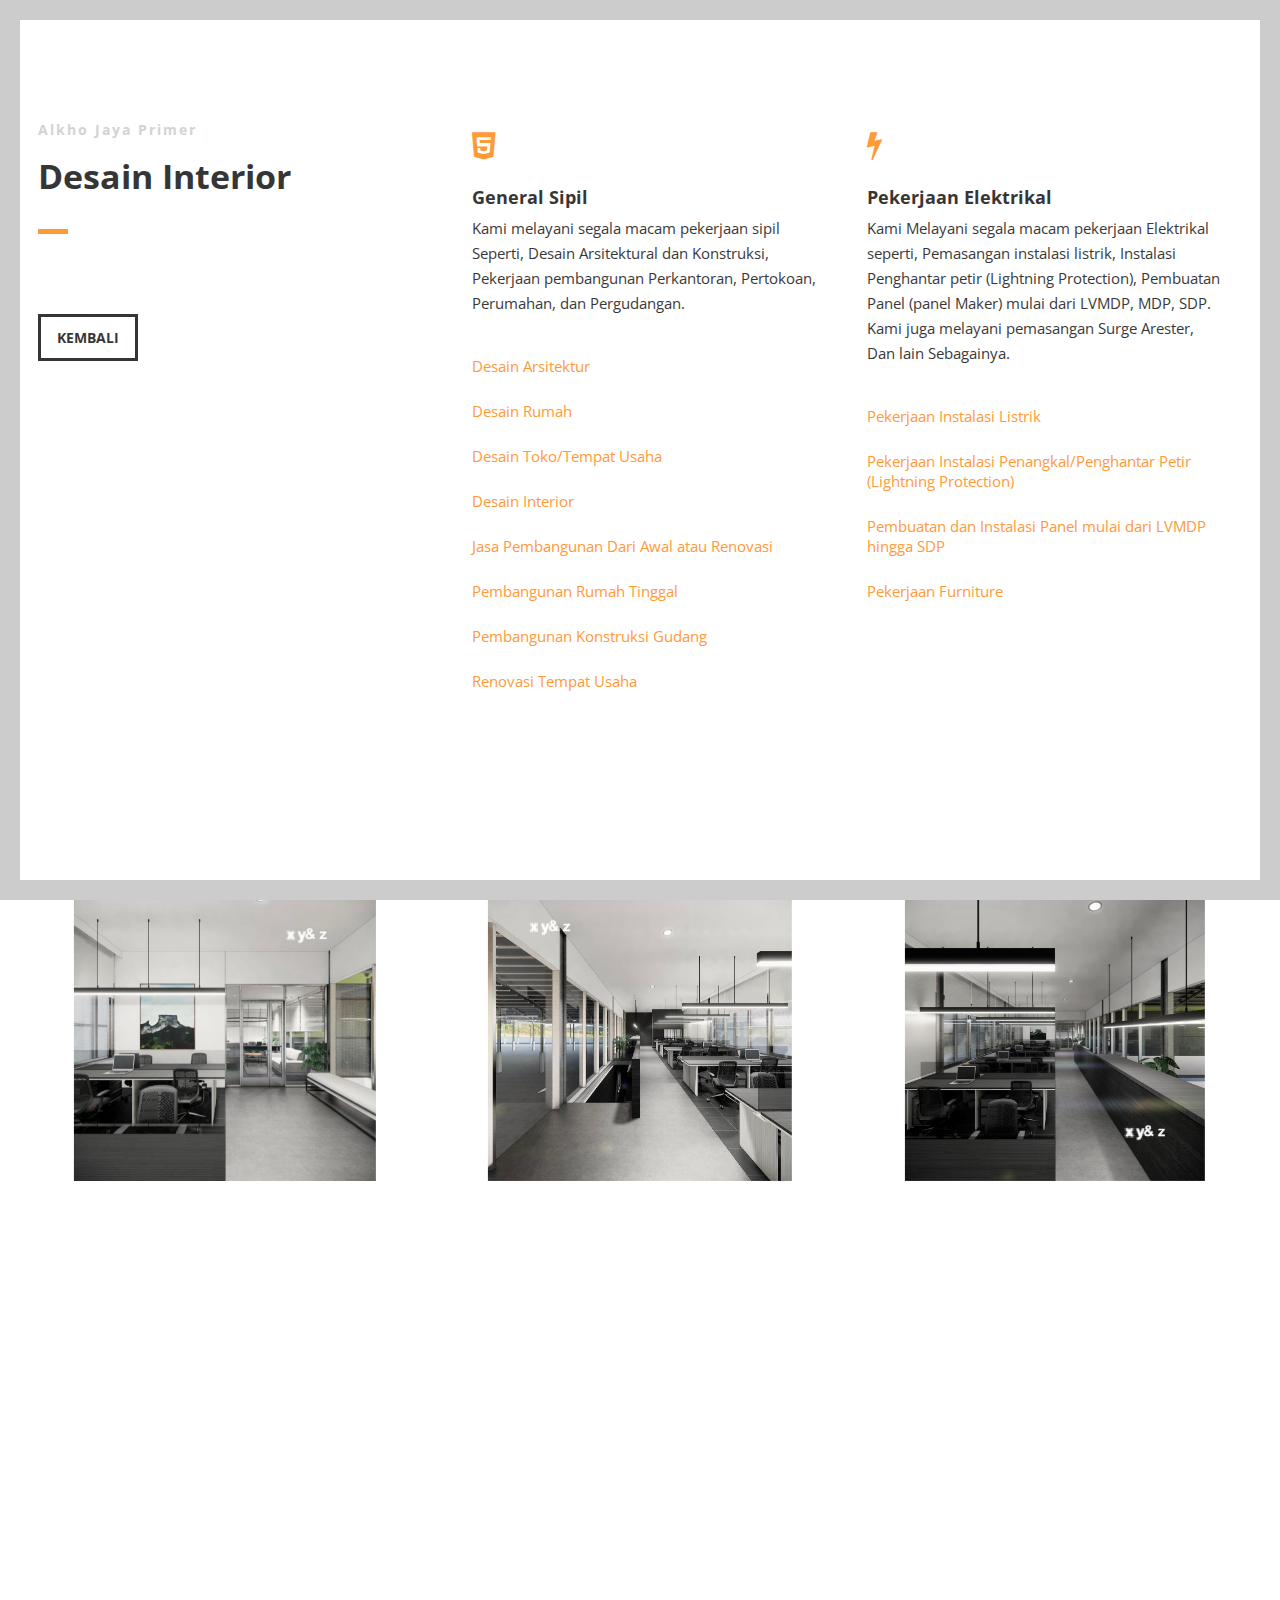
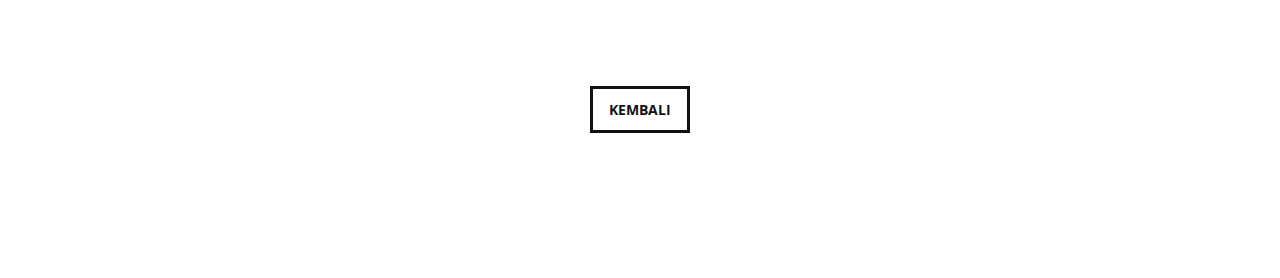
==== commit ff760e49: "update top" ====
--- a/galeri/desain-interior.html
+++ b/galeri/desain-interior.html
@@ -174,7 +174,7 @@
                 <div class="row clearfix">
 
                     <div class="col-1" style="text-align: center;">
-                        <a href="../index.html" class="button">KEMBALI</a>
+                        <a href="#top" class="button">KEMBALI</a>
                     </div>
 
                 </div>
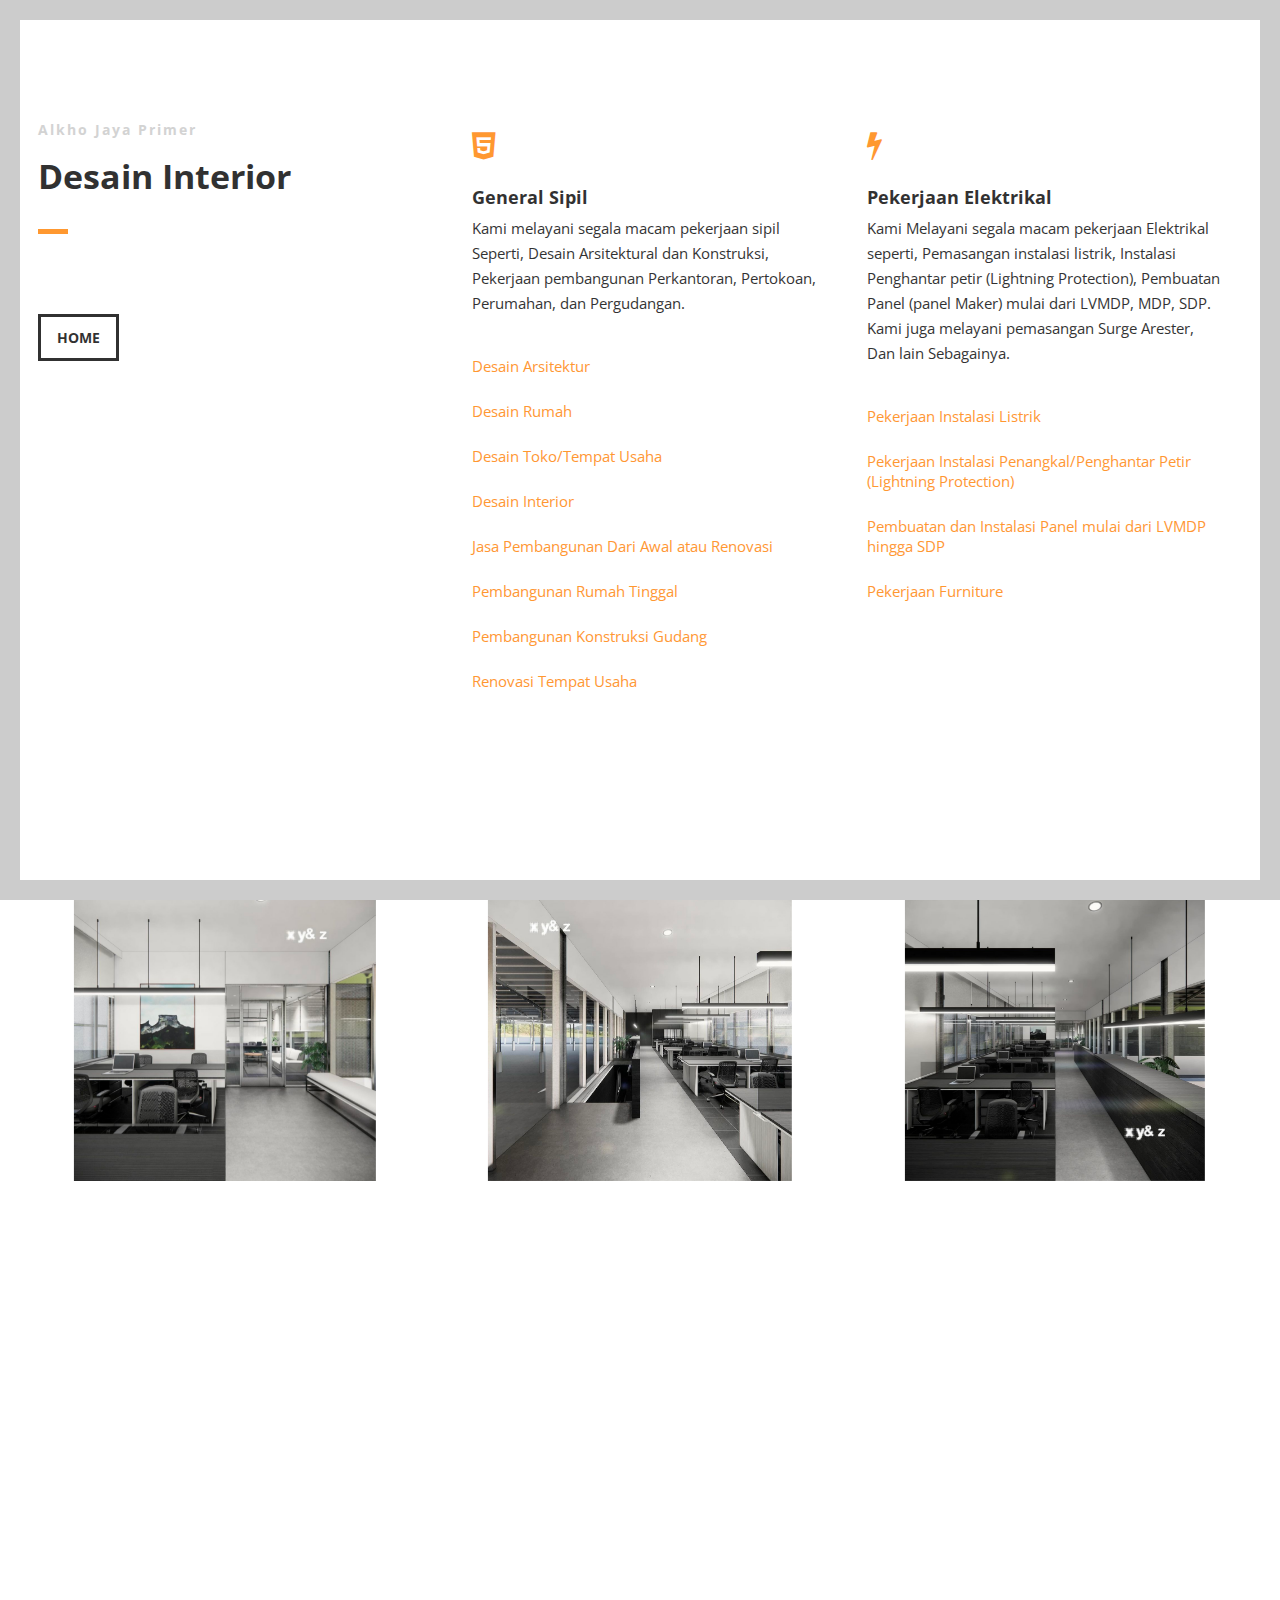
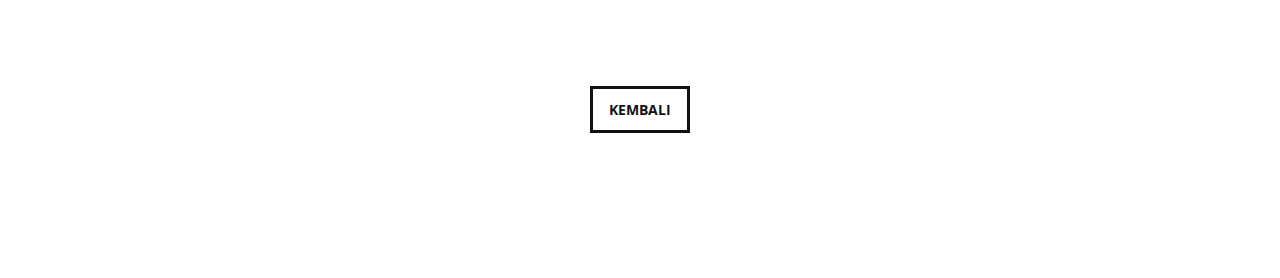
==== commit 1425b031: "update home button" ====
--- a/galeri/desain-interior.html
+++ b/galeri/desain-interior.html
@@ -67,7 +67,7 @@
                             <h2 class="section-title">Desain Interior</h2>
                             <p class="section-subtitle"></p>
                         </div>
-                        <a href="../index.html" class="button">KEMBALI</a>
+                        <a href="../index.html" class="button">HOME</a>
                     </div>
 
                     <div class="col-2-3">
